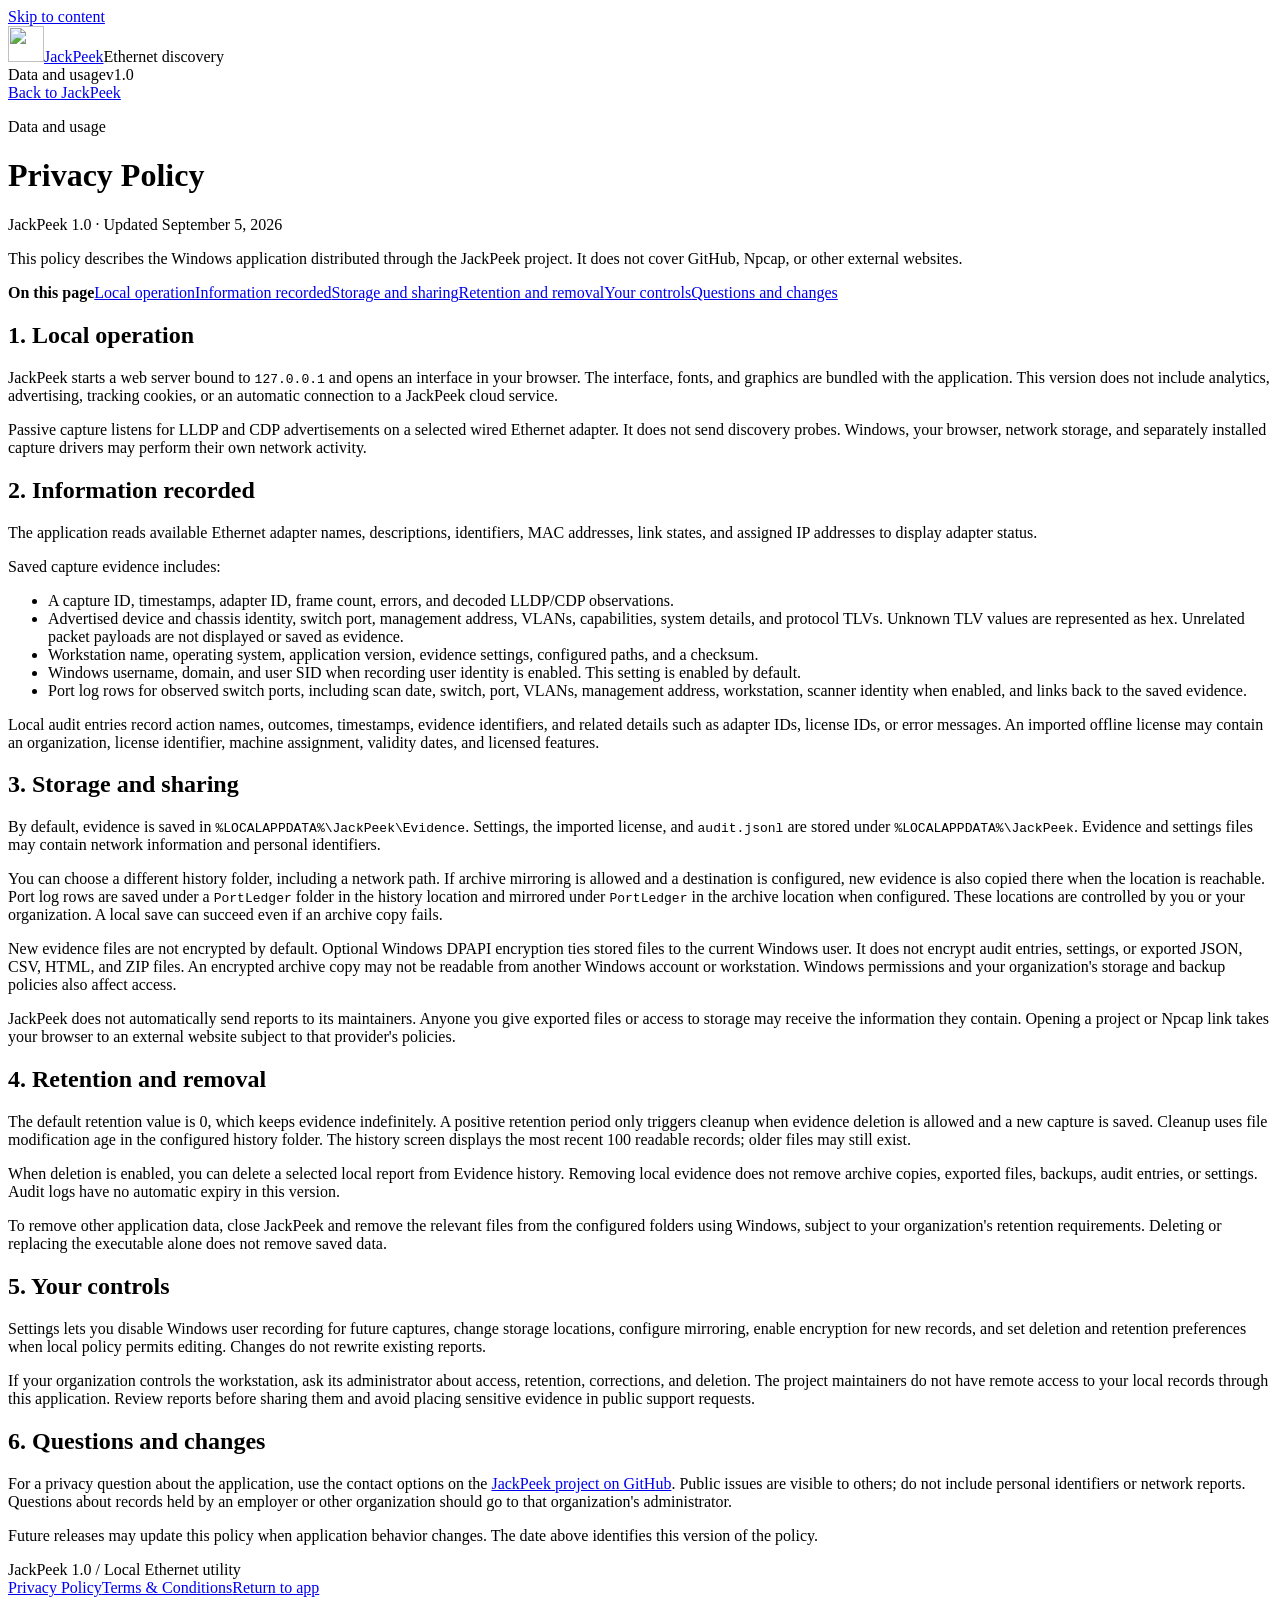
==== src/NetworkPortAnalyzer.Web/wwwroot/privacy.html @ 0394cdaa "Add JackPeek port ledger and readiness polish" ====
<!doctype html>
<html lang="en">
  <head>
    <meta charset="utf-8" />
    <meta name="viewport" content="width=device-width, initial-scale=1" />
    <title>Privacy Policy | JackPeek</title>
    <link rel="icon" type="image/png" href="/favicon.png" />
    <link rel="stylesheet" href="/styles.css" />
  </head>
  <body>
    <a class="skip-link" href="#main">Skip to content</a>
    <header class="topbar">
      <div class="shell topbar-inner">
        <a class="brand" href="/" aria-label="JackPeek capture"
          ><img
            src="/assets/port-checker.png"
            width="36"
            height="36"
            alt=""
          /><span>JackPeek</span></a
        ><span class="product-label">Ethernet discovery</span>
        <div class="workstation">
          <span>Data and usage</span><span class="version">v1.0</span>
        </div>
      </div>
    </header>
    <main id="main" class="shell main legal-main" tabindex="-1">
      <a class="legal-back" href="/#settings">Back to JackPeek</a>
      <div class="legal-heading">
        <p class="eyebrow">Data and usage</p>
        <h1>Privacy Policy</h1>
        <p>JackPeek 1.0 · Updated September 5, 2026</p>
        <p>
          This policy describes the Windows application distributed through the
          JackPeek project. It does not cover GitHub, Npcap, or other external
          websites.
        </p>
      </div>
      <div class="legal-layout">
        <nav class="legal-toc" aria-label="Privacy policy sections">
          <strong>On this page</strong><a href="#overview">Local operation</a
          ><a href="#records">Information recorded</a
          ><a href="#storage">Storage and sharing</a
          ><a href="#retention">Retention and removal</a
          ><a href="#choices">Your controls</a
          ><a href="#contact">Questions and changes</a>
        </nav>
        <article class="panel legal-content">
          <section id="overview">
            <h2>1. Local operation</h2>
            <p>
              JackPeek starts a web server bound to <code>127.0.0.1</code> and
              opens an interface in your browser. The interface, fonts, and
              graphics are bundled with the application. This version does not
              include analytics, advertising, tracking cookies, or an automatic
              connection to a JackPeek cloud service.
            </p>
            <p>
              Passive capture listens for LLDP and CDP advertisements on a
              selected wired Ethernet adapter. It does not send discovery
              probes. Windows, your browser, network storage, and separately
              installed capture drivers may perform their own network activity.
            </p>
          </section>
          <section id="records">
            <h2>2. Information recorded</h2>
            <p>
              The application reads available Ethernet adapter names,
              descriptions, identifiers, MAC addresses, link states, and
              assigned IP addresses to display adapter status.
            </p>
            <p>Saved capture evidence includes:</p>
            <ul>
              <li>
                A capture ID, timestamps, adapter ID, frame count, errors, and
                decoded LLDP/CDP observations.
              </li>
              <li>
                Advertised device and chassis identity, switch port, management
                address, VLANs, capabilities, system details, and protocol TLVs.
                Unknown TLV values are represented as hex. Unrelated packet
                payloads are not displayed or saved as evidence.
              </li>
              <li>
                Workstation name, operating system, application version,
                evidence settings, configured paths, and a checksum.
              </li>
              <li>
                Windows username, domain, and user SID when recording user
                identity is enabled. This setting is enabled by default.
              </li>
              <li>
                Port log rows for observed switch ports, including scan date,
                switch, port, VLANs, management address, workstation, scanner
                identity when enabled, and links back to the saved evidence.
              </li>
            </ul>
            <p>
              Local audit entries record action names, outcomes, timestamps,
              evidence identifiers, and related details such as adapter IDs,
              license IDs, or error messages. An imported offline license may
              contain an organization, license identifier, machine assignment,
              validity dates, and licensed features.
            </p>
          </section>
          <section id="storage">
            <h2>3. Storage and sharing</h2>
            <p>
              By default, evidence is saved in
              <code>%LOCALAPPDATA%\JackPeek\Evidence</code>. Settings, the
              imported license, and <code>audit.jsonl</code> are stored under
              <code>%LOCALAPPDATA%\JackPeek</code>. Evidence and settings files
              may contain network information and personal identifiers.
            </p>
            <p>
              You can choose a different history folder, including a network
              path. If archive mirroring is allowed and a destination is
              configured, new evidence is also copied there when the location is
              reachable. Port log rows are saved under a
              <code>PortLedger</code> folder in the history location and mirrored
              under <code>PortLedger</code> in the archive location when
              configured. These locations are controlled by you or your
              organization. A local save can succeed even if an archive copy
              fails.
            </p>
            <p>
              New evidence files are not encrypted by default. Optional Windows
              DPAPI encryption ties stored files to the current Windows user. It
              does not encrypt audit entries, settings, or exported JSON, CSV,
              HTML, and ZIP files. An encrypted archive copy may not be readable
              from another Windows account or workstation. Windows permissions
              and your organization's storage and backup policies also affect
              access.
            </p>
            <p>
              JackPeek does not automatically send reports to its maintainers.
              Anyone you give exported files or access to storage may receive
              the information they contain. Opening a project or Npcap link
              takes your browser to an external website subject to that
              provider's policies.
            </p>
          </section>
          <section id="retention">
            <h2>4. Retention and removal</h2>
            <p>
              The default retention value is 0, which keeps evidence
              indefinitely. A positive retention period only triggers cleanup
              when evidence deletion is allowed and a new capture is saved.
              Cleanup uses file modification age in the configured history
              folder. The history screen displays the most recent 100 readable
              records; older files may still exist.
            </p>
            <p>
              When deletion is enabled, you can delete a selected local report
              from Evidence history. Removing local evidence does not remove
              archive copies, exported files, backups, audit entries, or
              settings. Audit logs have no automatic expiry in this version.
            </p>
            <p>
              To remove other application data, close JackPeek and remove the
              relevant files from the configured folders using Windows, subject
              to your organization's retention requirements. Deleting or
              replacing the executable alone does not remove saved data.
            </p>
          </section>
          <section id="choices">
            <h2>5. Your controls</h2>
            <p>
              Settings lets you disable Windows user recording for future
              captures, change storage locations, configure mirroring, enable
              encryption for new records, and set deletion and retention
              preferences when local policy permits editing. Changes do not
              rewrite existing reports.
            </p>
            <p>
              If your organization controls the workstation, ask its
              administrator about access, retention, corrections, and deletion.
              The project maintainers do not have remote access to your local
              records through this application. Review reports before sharing
              them and avoid placing sensitive evidence in public support
              requests.
            </p>
          </section>
          <section id="contact">
            <h2>6. Questions and changes</h2>
            <p>
              For a privacy question about the application, use the contact
              options on the
              <a
                href="https://github.com/joshalmo00/jackpeek"
                target="_blank"
                rel="noopener noreferrer"
                >JackPeek project on GitHub</a
              >. Public issues are visible to others; do not include personal
              identifiers or network reports. Questions about records held by an
              employer or other organization should go to that organization's
              administrator.
            </p>
            <p>
              Future releases may update this policy when application behavior
              changes. The date above identifies this version of the policy.
            </p>
          </section>
        </article>
      </div>
    </main>
    <footer class="shell footer">
      <span
        >JackPeek 1.0 <span class="footer-divider">/</span> Local Ethernet
        utility</span
      >
      <nav aria-label="Legal and project">
        <a href="/privacy" aria-current="page">Privacy Policy</a
        ><a href="/terms">Terms &amp; Conditions</a
        ><a href="/">Return to app</a>
      </nav>
    </footer>
  </body>
</html>
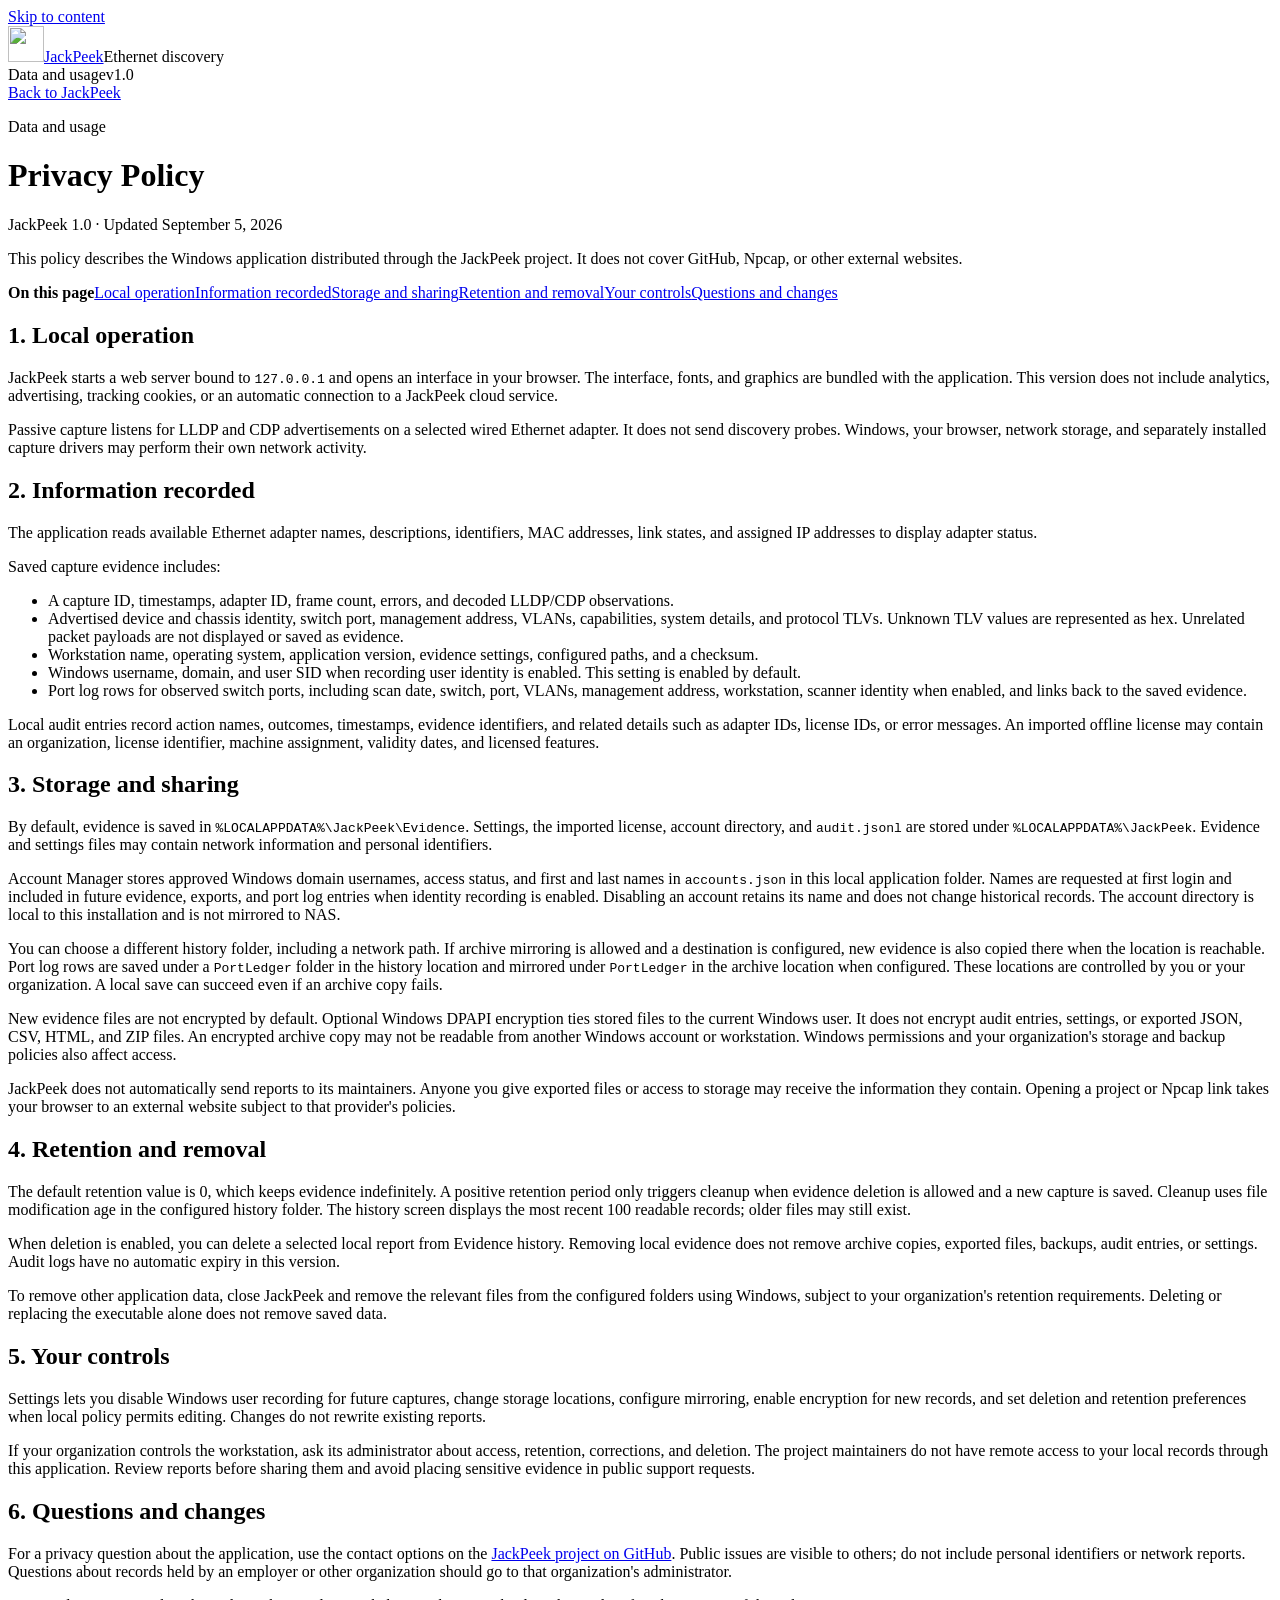
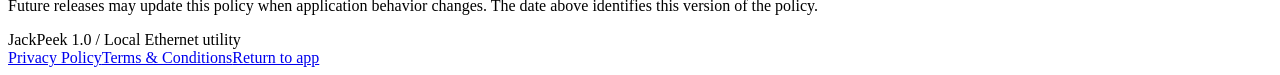
==== commit fa9a10d8: "Add account sign-in and unified port history comparisons" ====
--- a/src/NetworkPortAnalyzer.Web/wwwroot/privacy.html
+++ b/src/NetworkPortAnalyzer.Web/wwwroot/privacy.html
@@ -108,9 +108,18 @@
             <p>
               By default, evidence is saved in
               <code>%LOCALAPPDATA%\JackPeek\Evidence</code>. Settings, the
-              imported license, and <code>audit.jsonl</code> are stored under
+              imported license, account directory, and <code>audit.jsonl</code> are stored under
               <code>%LOCALAPPDATA%\JackPeek</code>. Evidence and settings files
               may contain network information and personal identifiers.
+            </p>
+            <p>
+              Account Manager stores approved Windows domain usernames, access
+              status, and first and last names in <code>accounts.json</code> in
+              this local application folder. Names are requested at first login
+              and included in future evidence, exports, and port log entries
+              when identity recording is enabled. Disabling an account retains
+              its name and does not change historical records. The account
+              directory is local to this installation and is not mirrored to NAS.
             </p>
             <p>
               You can choose a different history folder, including a network
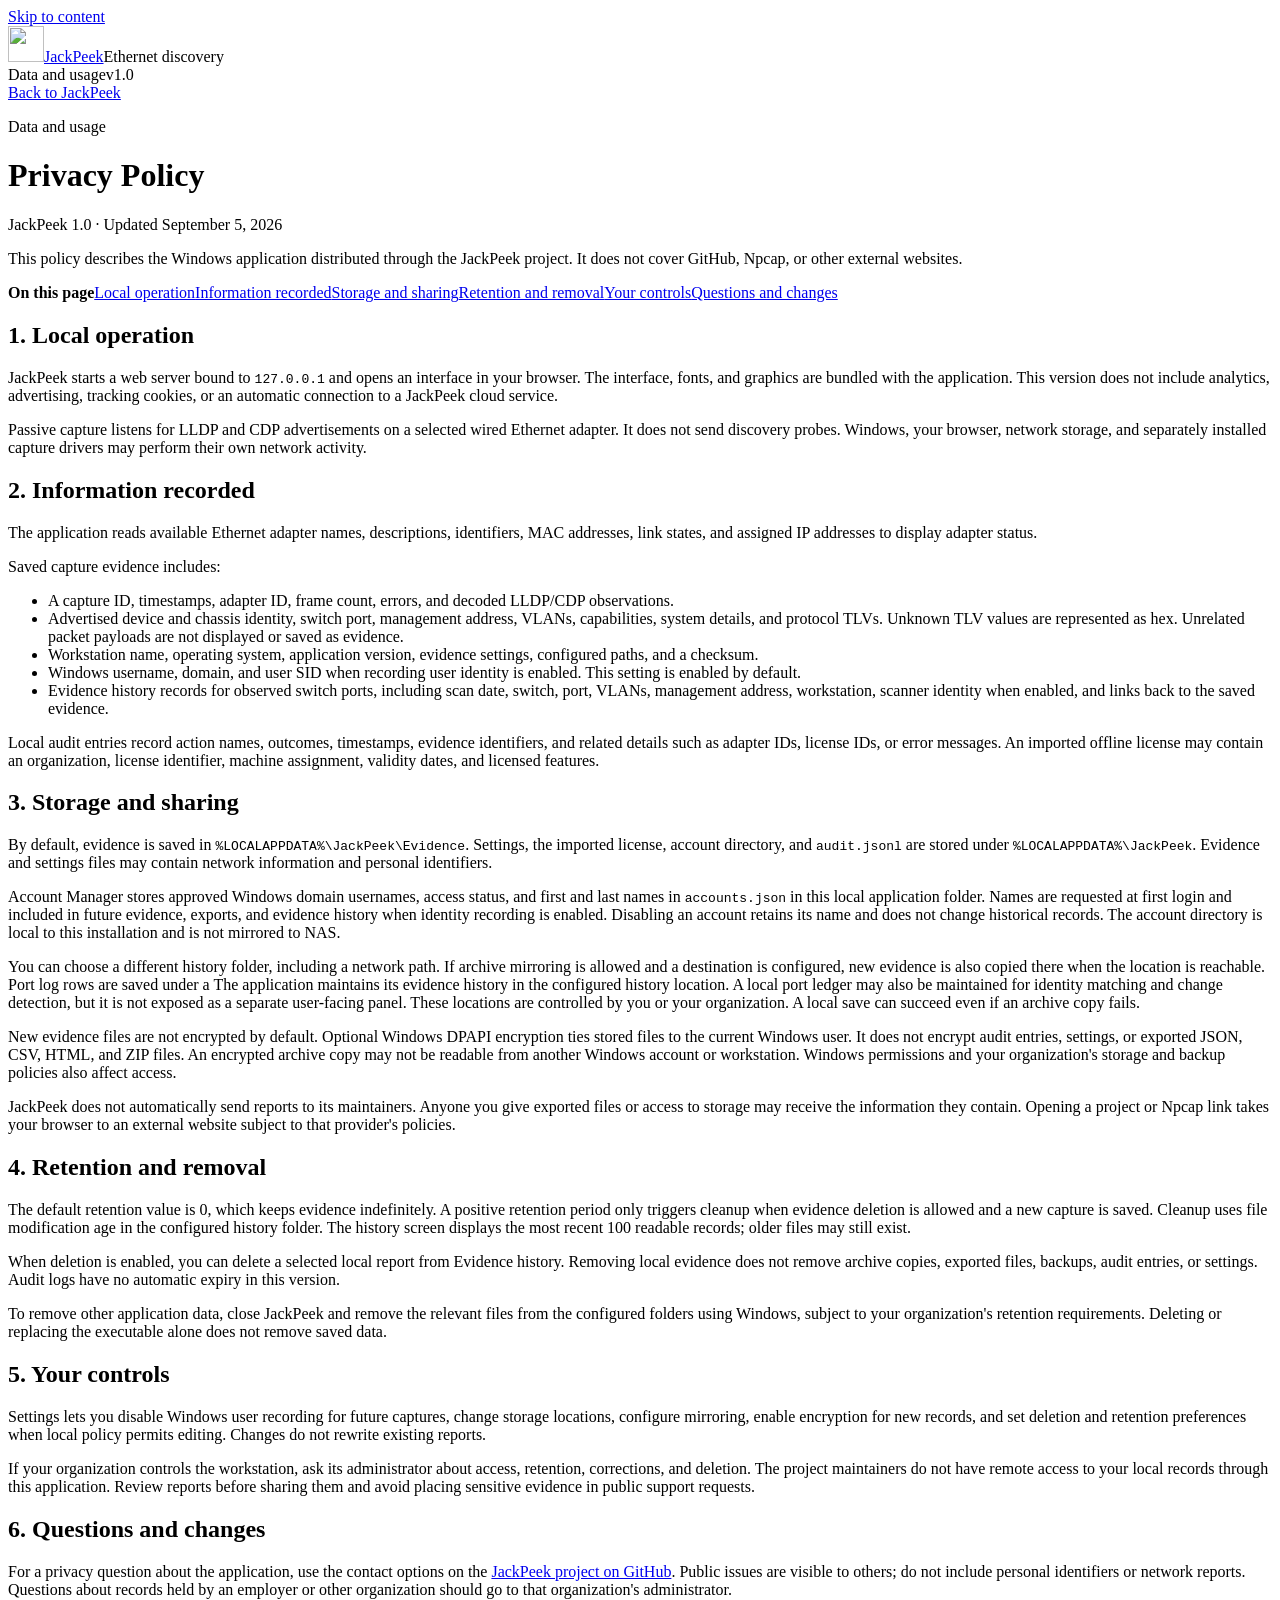
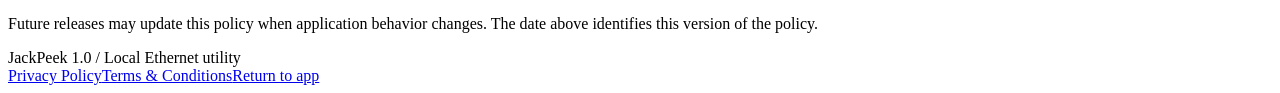
==== commit 7cadfd38: "Polish enterprise workbench UI and access flow" ====
--- a/src/NetworkPortAnalyzer.Web/wwwroot/privacy.html
+++ b/src/NetworkPortAnalyzer.Web/wwwroot/privacy.html
@@ -90,7 +90,7 @@
                 identity is enabled. This setting is enabled by default.
               </li>
               <li>
-                Port log rows for observed switch ports, including scan date,
+                Evidence history records for observed switch ports, including scan date,
                 switch, port, VLANs, management address, workstation, scanner
                 identity when enabled, and links back to the saved evidence.
               </li>
@@ -116,7 +116,7 @@
               Account Manager stores approved Windows domain usernames, access
               status, and first and last names in <code>accounts.json</code> in
               this local application folder. Names are requested at first login
-              and included in future evidence, exports, and port log entries
+              and included in future evidence, exports, and evidence history
               when identity recording is enabled. Disabling an account retains
               its name and does not change historical records. The account
               directory is local to this installation and is not mirrored to NAS.
@@ -126,11 +126,12 @@
               path. If archive mirroring is allowed and a destination is
               configured, new evidence is also copied there when the location is
               reachable. Port log rows are saved under a
-              <code>PortLedger</code> folder in the history location and mirrored
-              under <code>PortLedger</code> in the archive location when
-              configured. These locations are controlled by you or your
-              organization. A local save can succeed even if an archive copy
-              fails.
+              The application maintains its evidence history in the configured
+              history location. A local port ledger may also be maintained for
+              identity matching and change detection, but it is not exposed as
+              a separate user-facing panel. These locations are controlled by
+              you or your organization. A local save can succeed even if an
+              archive copy fails.
             </p>
             <p>
               New evidence files are not encrypted by default. Optional Windows
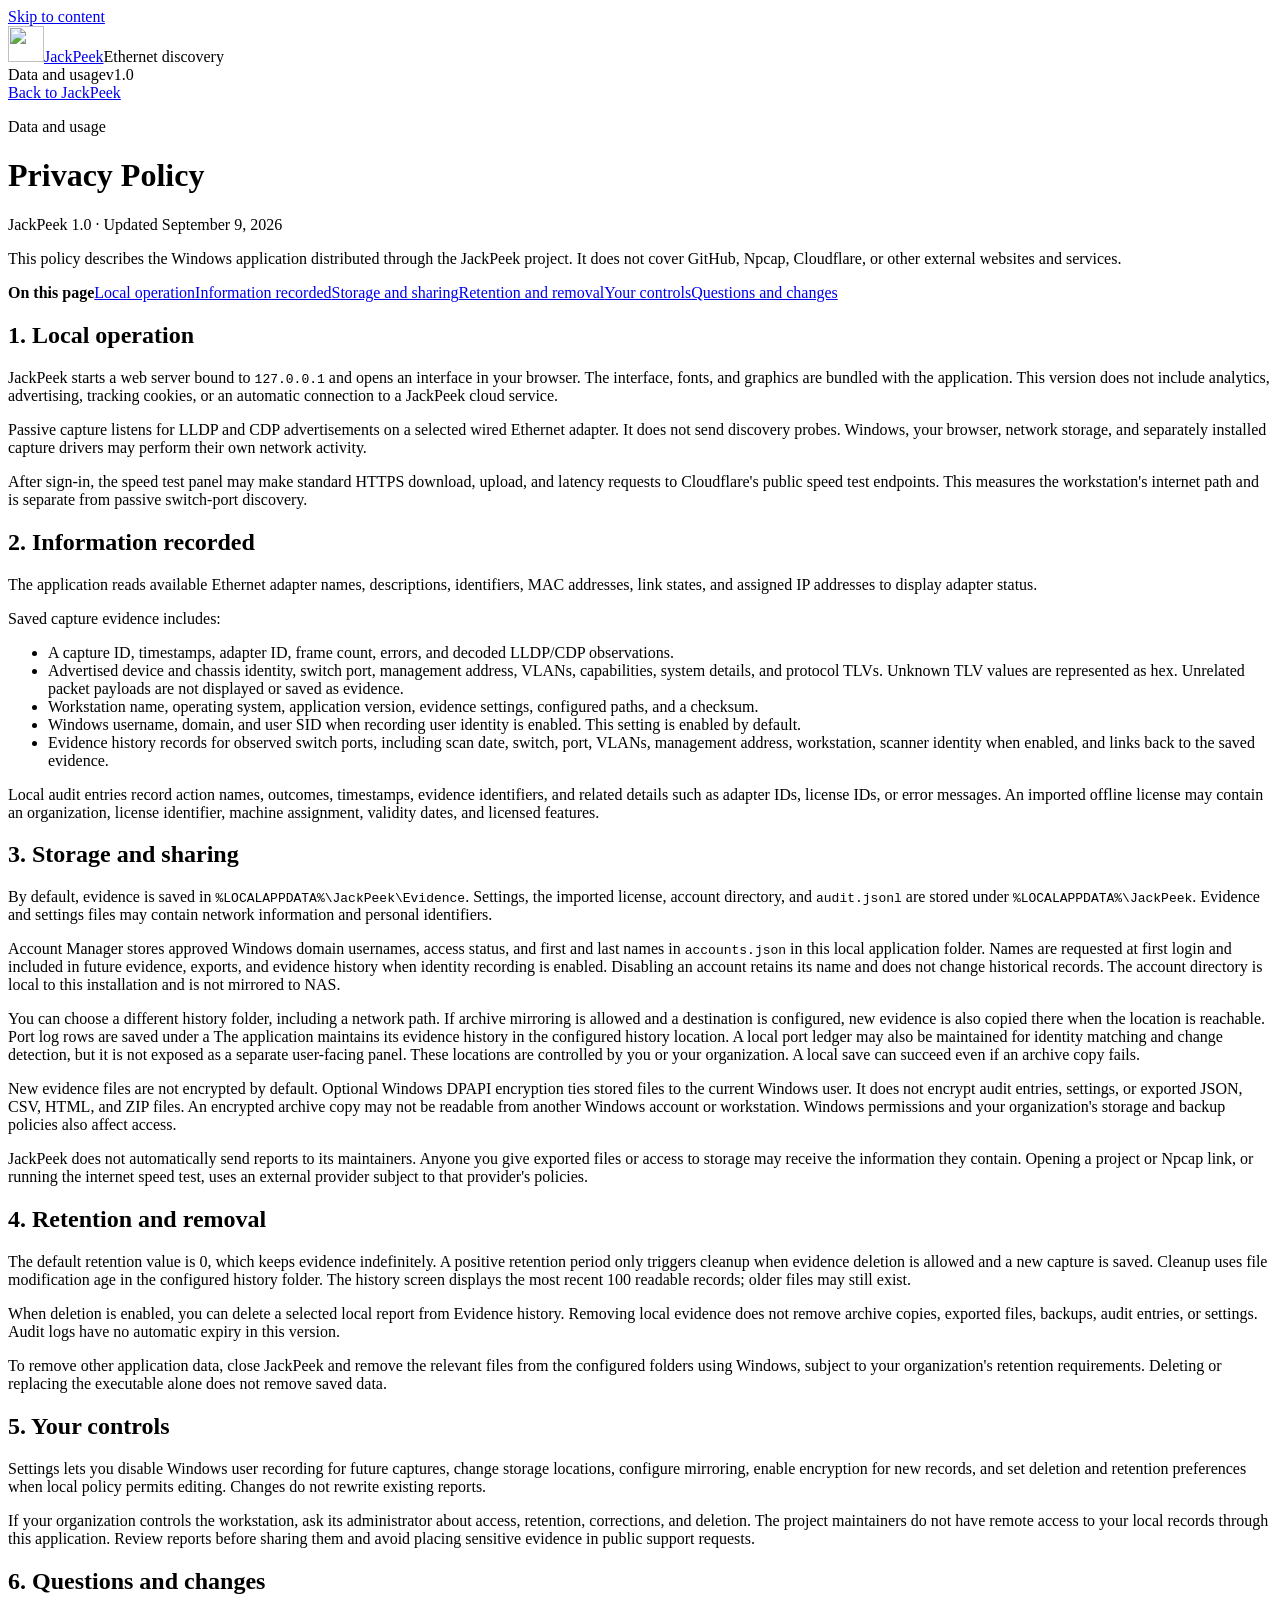
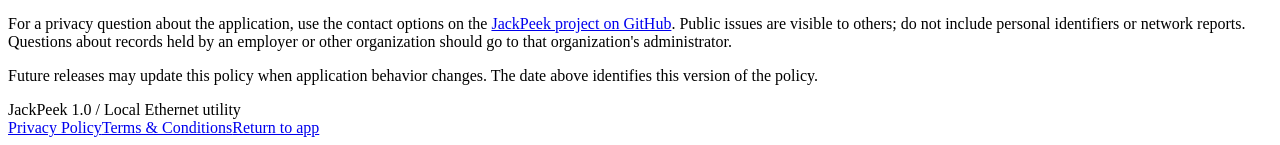
==== commit 5cc30ce6: "Polish JackPeek dashboard UI" ====
--- a/src/NetworkPortAnalyzer.Web/wwwroot/privacy.html
+++ b/src/NetworkPortAnalyzer.Web/wwwroot/privacy.html
@@ -29,11 +29,11 @@
       <div class="legal-heading">
         <p class="eyebrow">Data and usage</p>
         <h1>Privacy Policy</h1>
-        <p>JackPeek 1.0 · Updated September 5, 2026</p>
+        <p>JackPeek 1.0 · Updated September 9, 2026</p>
         <p>
           This policy describes the Windows application distributed through the
-          JackPeek project. It does not cover GitHub, Npcap, or other external
-          websites.
+          JackPeek project. It does not cover GitHub, Npcap, Cloudflare, or
+          other external websites and services.
         </p>
       </div>
       <div class="legal-layout">
@@ -61,6 +61,12 @@
               probes. Windows, your browser, network storage, and separately
               installed capture drivers may perform their own network activity.
             </p>
+            <p>
+              After sign-in, the speed test panel may make standard HTTPS
+              download, upload, and latency requests to Cloudflare's public
+              speed test endpoints. This measures the workstation's internet
+              path and is separate from passive switch-port discovery.
+            </p>
           </section>
           <section id="records">
             <h2>2. Information recorded</h2>
@@ -145,9 +151,9 @@
             <p>
               JackPeek does not automatically send reports to its maintainers.
               Anyone you give exported files or access to storage may receive
-              the information they contain. Opening a project or Npcap link
-              takes your browser to an external website subject to that
-              provider's policies.
+              the information they contain. Opening a project or Npcap link, or
+              running the internet speed test, uses an external provider subject
+              to that provider's policies.
             </p>
           </section>
           <section id="retention">
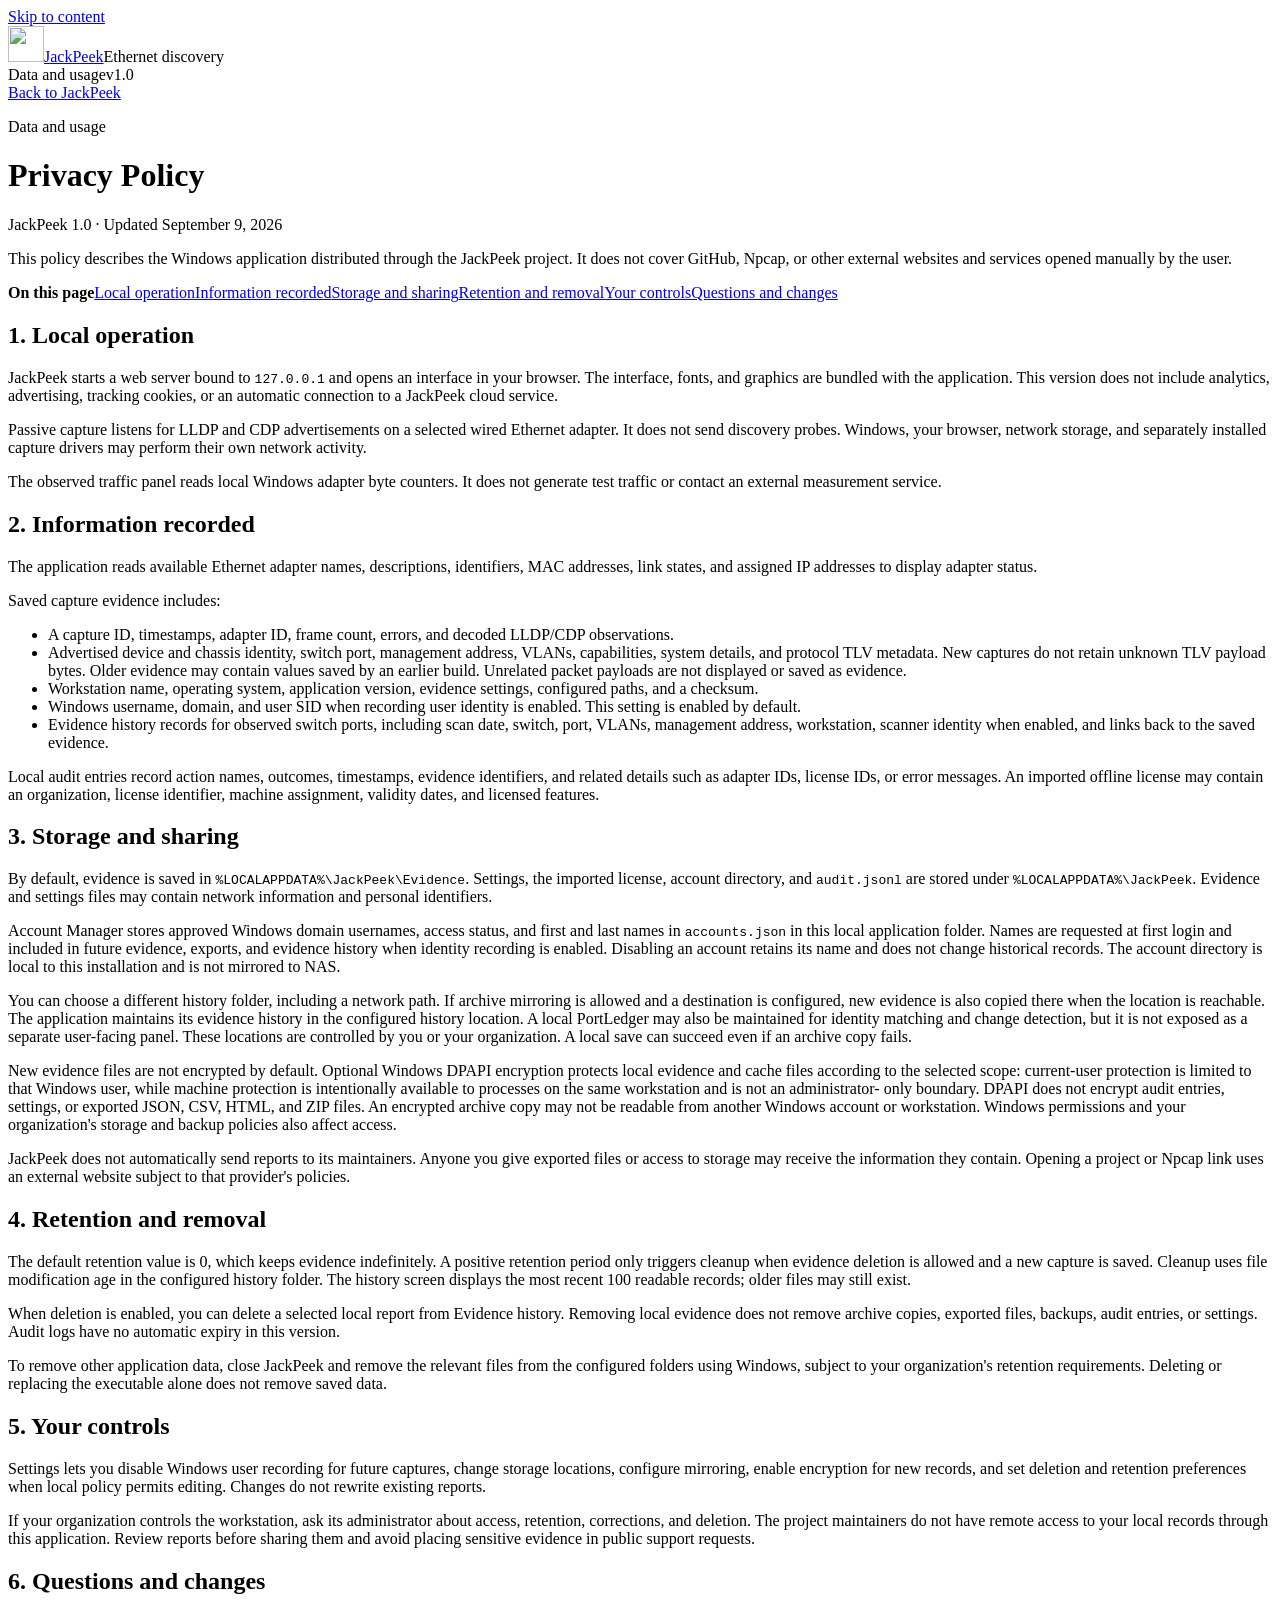
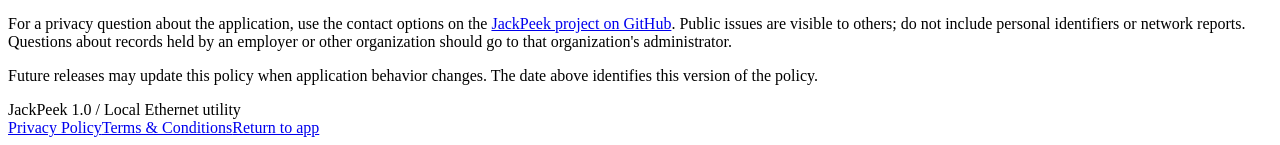
==== commit 8b29ff12: "Harden JackPeek and polish light UI" ====
--- a/src/NetworkPortAnalyzer.Web/wwwroot/privacy.html
+++ b/src/NetworkPortAnalyzer.Web/wwwroot/privacy.html
@@ -32,8 +32,8 @@
         <p>JackPeek 1.0 · Updated September 9, 2026</p>
         <p>
           This policy describes the Windows application distributed through the
-          JackPeek project. It does not cover GitHub, Npcap, Cloudflare, or
-          other external websites and services.
+          JackPeek project. It does not cover GitHub, Npcap, or other external
+          websites and services opened manually by the user.
         </p>
       </div>
       <div class="legal-layout">
@@ -62,10 +62,9 @@
               installed capture drivers may perform their own network activity.
             </p>
             <p>
-              After sign-in, the speed test panel may make standard HTTPS
-              download, upload, and latency requests to Cloudflare's public
-              speed test endpoints. This measures the workstation's internet
-              path and is separate from passive switch-port discovery.
+              The observed traffic panel reads local Windows adapter byte
+              counters. It does not generate test traffic or contact an external
+              measurement service.
             </p>
           </section>
           <section id="records">
@@ -83,9 +82,10 @@
               </li>
               <li>
                 Advertised device and chassis identity, switch port, management
-                address, VLANs, capabilities, system details, and protocol TLVs.
-                Unknown TLV values are represented as hex. Unrelated packet
-                payloads are not displayed or saved as evidence.
+                address, VLANs, capabilities, system details, and protocol TLV
+                metadata. New captures do not retain unknown TLV payload bytes.
+                Older evidence may contain values saved by an earlier build.
+                Unrelated packet payloads are not displayed or saved as evidence.
               </li>
               <li>
                 Workstation name, operating system, application version,
@@ -131,29 +131,30 @@
               You can choose a different history folder, including a network
               path. If archive mirroring is allowed and a destination is
               configured, new evidence is also copied there when the location is
-              reachable. Port log rows are saved under a
-              The application maintains its evidence history in the configured
-              history location. A local port ledger may also be maintained for
-              identity matching and change detection, but it is not exposed as
-              a separate user-facing panel. These locations are controlled by
-              you or your organization. A local save can succeed even if an
-              archive copy fails.
+              reachable. The application maintains its evidence history in the
+              configured history location. A local PortLedger may also be
+              maintained for identity matching and change detection, but it is
+              not exposed as a separate user-facing panel. These locations are
+              controlled by you or your organization. A local save can succeed
+              even if an archive copy fails.
             </p>
             <p>
               New evidence files are not encrypted by default. Optional Windows
-              DPAPI encryption ties stored files to the current Windows user. It
-              does not encrypt audit entries, settings, or exported JSON, CSV,
-              HTML, and ZIP files. An encrypted archive copy may not be readable
-              from another Windows account or workstation. Windows permissions
-              and your organization's storage and backup policies also affect
-              access.
+              DPAPI encryption protects local evidence and cache files according
+              to the selected scope: current-user protection is limited to that
+              Windows user, while machine protection is intentionally available
+              to processes on the same workstation and is not an administrator-
+              only boundary. DPAPI does not encrypt audit entries, settings, or
+              exported JSON, CSV, HTML, and ZIP files. An encrypted archive copy
+              may not be readable from another Windows account or workstation.
+              Windows permissions and your organization's storage and backup
+              policies also affect access.
             </p>
             <p>
               JackPeek does not automatically send reports to its maintainers.
               Anyone you give exported files or access to storage may receive
-              the information they contain. Opening a project or Npcap link, or
-              running the internet speed test, uses an external provider subject
-              to that provider's policies.
+              the information they contain. Opening a project or Npcap link uses
+              an external website subject to that provider's policies.
             </p>
           </section>
           <section id="retention">
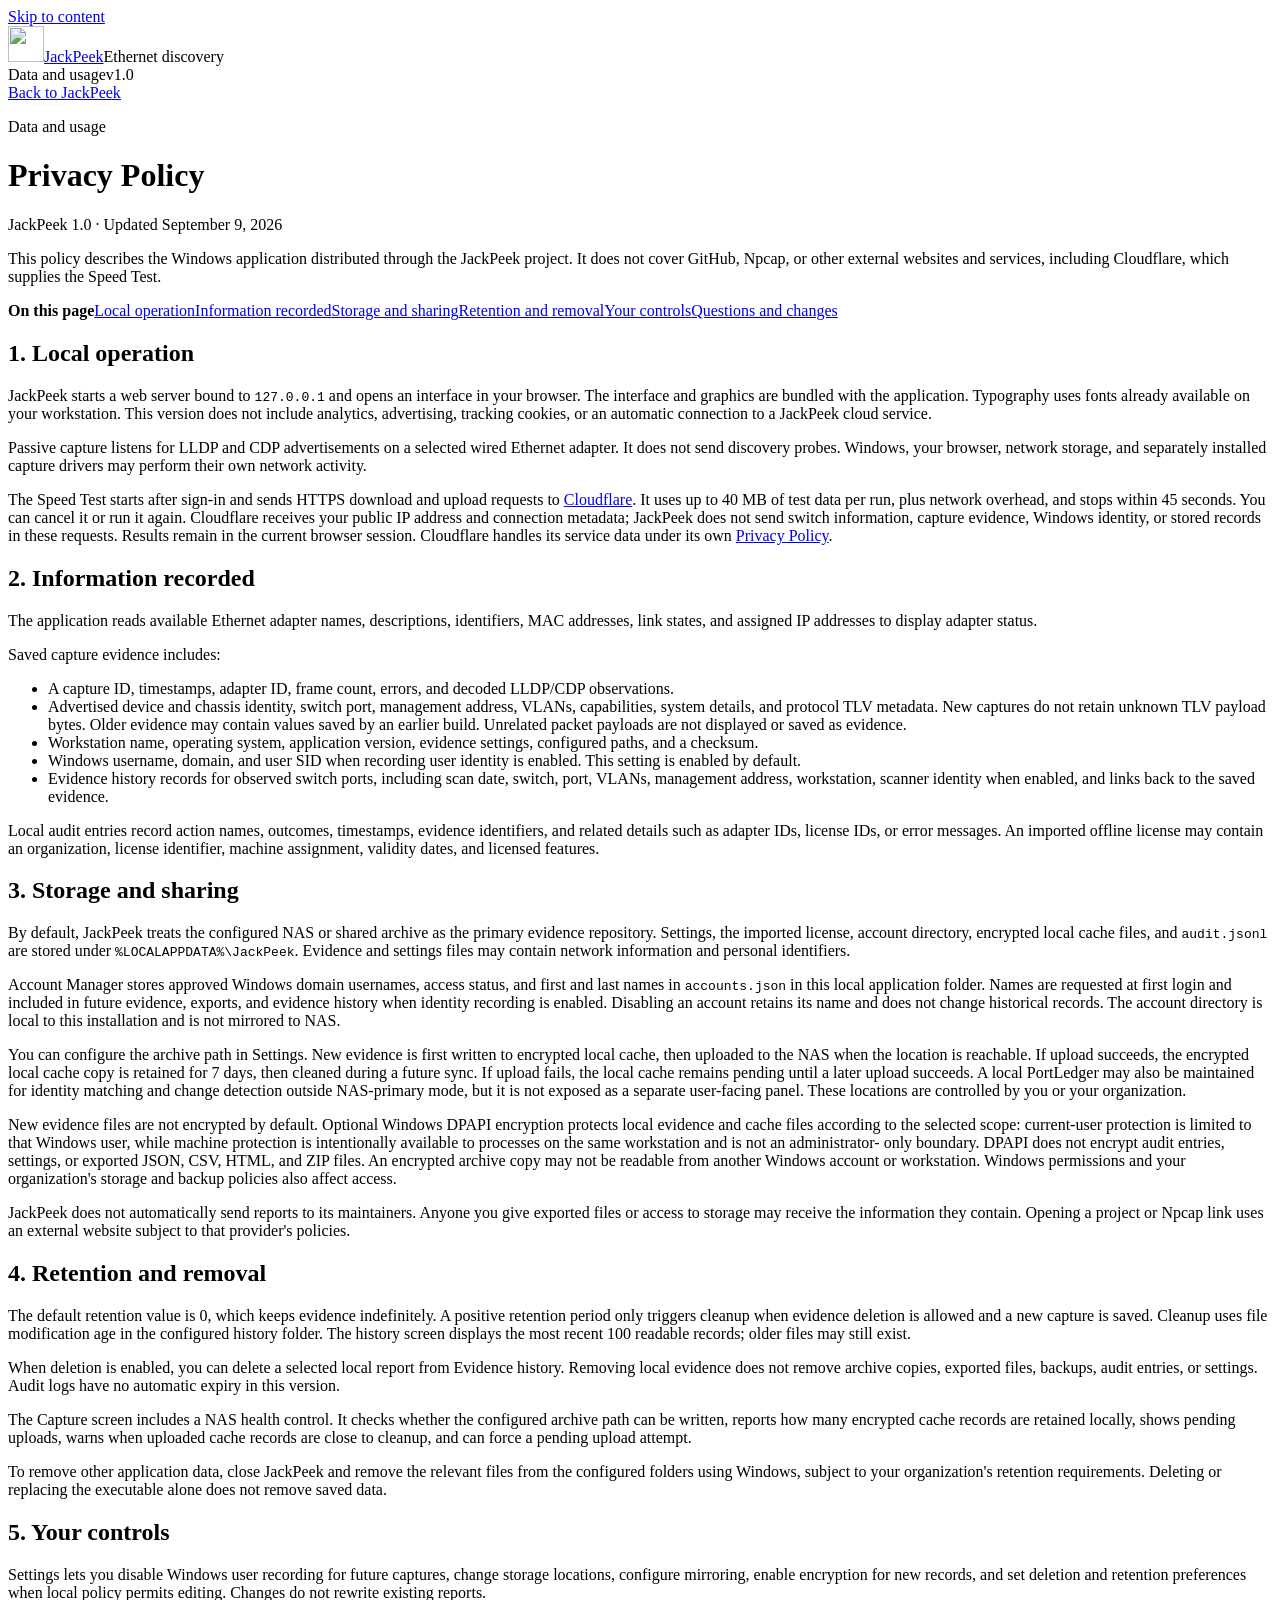
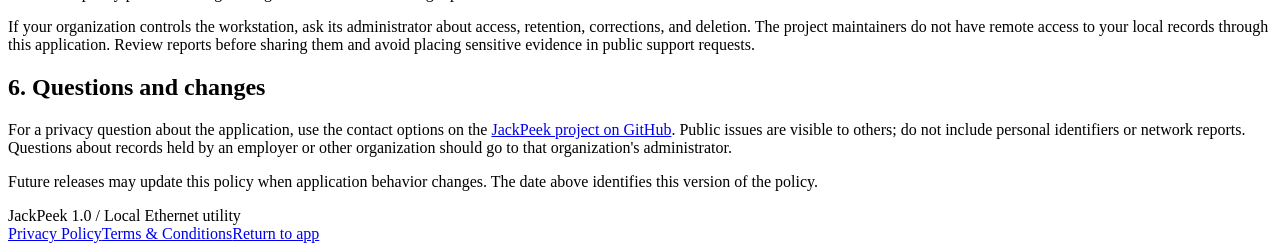
==== commit 30574b98: "Add NAS health cache workflow" ====
--- a/src/NetworkPortAnalyzer.Web/wwwroot/privacy.html
+++ b/src/NetworkPortAnalyzer.Web/wwwroot/privacy.html
@@ -4,8 +4,9 @@
     <meta charset="utf-8" />
     <meta name="viewport" content="width=device-width, initial-scale=1" />
     <title>Privacy Policy | JackPeek</title>
-    <link rel="icon" type="image/png" href="/favicon.png" />
+    <link rel="icon" type="image/svg+xml" href="/assets/favicon.svg" />
     <link rel="stylesheet" href="/styles.css" />
+    <script src="/ui-system.js" defer></script>
   </head>
   <body>
     <a class="skip-link" href="#main">Skip to content</a>
@@ -13,7 +14,7 @@
       <div class="shell topbar-inner">
         <a class="brand" href="/" aria-label="JackPeek capture"
           ><img
-            src="/assets/port-checker.png"
+            src="/assets/jackpeek-mark.svg"
             width="36"
             height="36"
             alt=""
@@ -33,7 +34,8 @@
         <p>
           This policy describes the Windows application distributed through the
           JackPeek project. It does not cover GitHub, Npcap, or other external
-          websites and services opened manually by the user.
+          websites and services, including Cloudflare, which supplies the
+          Speed Test.
         </p>
       </div>
       <div class="legal-layout">
@@ -50,9 +52,10 @@
             <h2>1. Local operation</h2>
             <p>
               JackPeek starts a web server bound to <code>127.0.0.1</code> and
-              opens an interface in your browser. The interface, fonts, and
-              graphics are bundled with the application. This version does not
-              include analytics, advertising, tracking cookies, or an automatic
+              opens an interface in your browser. The interface and graphics are
+              bundled with the application. Typography uses fonts already
+              available on your workstation. This version does not include
+              analytics, advertising, tracking cookies, or an automatic
               connection to a JackPeek cloud service.
             </p>
             <p>
@@ -62,9 +65,26 @@
               installed capture drivers may perform their own network activity.
             </p>
             <p>
-              The observed traffic panel reads local Windows adapter byte
-              counters. It does not generate test traffic or contact an external
-              measurement service.
+              The Speed Test starts after sign-in and sends HTTPS
+              download and upload requests to
+              <a
+                href="https://speed.cloudflare.com"
+                target="_blank"
+                rel="noopener noreferrer"
+                >Cloudflare</a
+              >. It uses up to 40 MB of test data per run, plus network
+              overhead, and stops within 45 seconds. You can cancel it or run it
+              again. Cloudflare receives your public IP address and connection
+              metadata; JackPeek does not send switch information, capture
+              evidence, Windows identity, or stored records in these requests.
+              Results remain in the current browser session. Cloudflare handles
+              its service data under its own
+              <a
+                href="https://www.cloudflare.com/privacypolicy/"
+                target="_blank"
+                rel="noopener noreferrer"
+                >Privacy Policy</a
+              >.
             </p>
           </section>
           <section id="records">
@@ -85,7 +105,8 @@
                 address, VLANs, capabilities, system details, and protocol TLV
                 metadata. New captures do not retain unknown TLV payload bytes.
                 Older evidence may contain values saved by an earlier build.
-                Unrelated packet payloads are not displayed or saved as evidence.
+                Unrelated packet payloads are not displayed or saved as
+                evidence.
               </li>
               <li>
                 Workstation name, operating system, application version,
@@ -96,9 +117,10 @@
                 identity is enabled. This setting is enabled by default.
               </li>
               <li>
-                Evidence history records for observed switch ports, including scan date,
-                switch, port, VLANs, management address, workstation, scanner
-                identity when enabled, and links back to the saved evidence.
+                Evidence history records for observed switch ports, including
+                scan date, switch, port, VLANs, management address, workstation,
+                scanner identity when enabled, and links back to the saved
+                evidence.
               </li>
             </ul>
             <p>
@@ -112,9 +134,10 @@
           <section id="storage">
             <h2>3. Storage and sharing</h2>
             <p>
-              By default, evidence is saved in
-              <code>%LOCALAPPDATA%\JackPeek\Evidence</code>. Settings, the
-              imported license, account directory, and <code>audit.jsonl</code> are stored under
+              By default, JackPeek treats the configured NAS or shared archive
+              as the primary evidence repository. Settings, the imported
+              license, account directory, encrypted local cache files, and
+              <code>audit.jsonl</code> are stored under
               <code>%LOCALAPPDATA%\JackPeek</code>. Evidence and settings files
               may contain network information and personal identifiers.
             </p>
@@ -125,18 +148,20 @@
               and included in future evidence, exports, and evidence history
               when identity recording is enabled. Disabling an account retains
               its name and does not change historical records. The account
-              directory is local to this installation and is not mirrored to NAS.
-            </p>
-            <p>
-              You can choose a different history folder, including a network
-              path. If archive mirroring is allowed and a destination is
-              configured, new evidence is also copied there when the location is
-              reachable. The application maintains its evidence history in the
-              configured history location. A local PortLedger may also be
-              maintained for identity matching and change detection, but it is
-              not exposed as a separate user-facing panel. These locations are
-              controlled by you or your organization. A local save can succeed
-              even if an archive copy fails.
+              directory is local to this installation and is not mirrored to
+              NAS.
+            </p>
+            <p>
+              You can configure the archive path in Settings. New evidence is
+              first written to encrypted local cache, then uploaded to the NAS
+              when the location is reachable. If upload succeeds, the encrypted
+              local cache copy is retained for 7 days, then cleaned during a
+              future sync. If upload fails, the local cache remains pending
+              until a later upload succeeds. A local PortLedger may also be
+              maintained for identity matching and change detection outside
+              NAS-primary mode, but it is not exposed as a separate user-facing
+              panel. These locations are controlled by you or your
+              organization.
             </p>
             <p>
               New evidence files are not encrypted by default. Optional Windows
@@ -172,6 +197,13 @@
               from Evidence history. Removing local evidence does not remove
               archive copies, exported files, backups, audit entries, or
               settings. Audit logs have no automatic expiry in this version.
+            </p>
+            <p>
+              The Capture screen includes a NAS health control. It checks
+              whether the configured archive path can be written, reports how
+              many encrypted cache records are retained locally, shows pending
+              uploads, warns when uploaded cache records are close to cleanup,
+              and can force a pending upload attempt.
             </p>
             <p>
               To remove other application data, close JackPeek and remove the
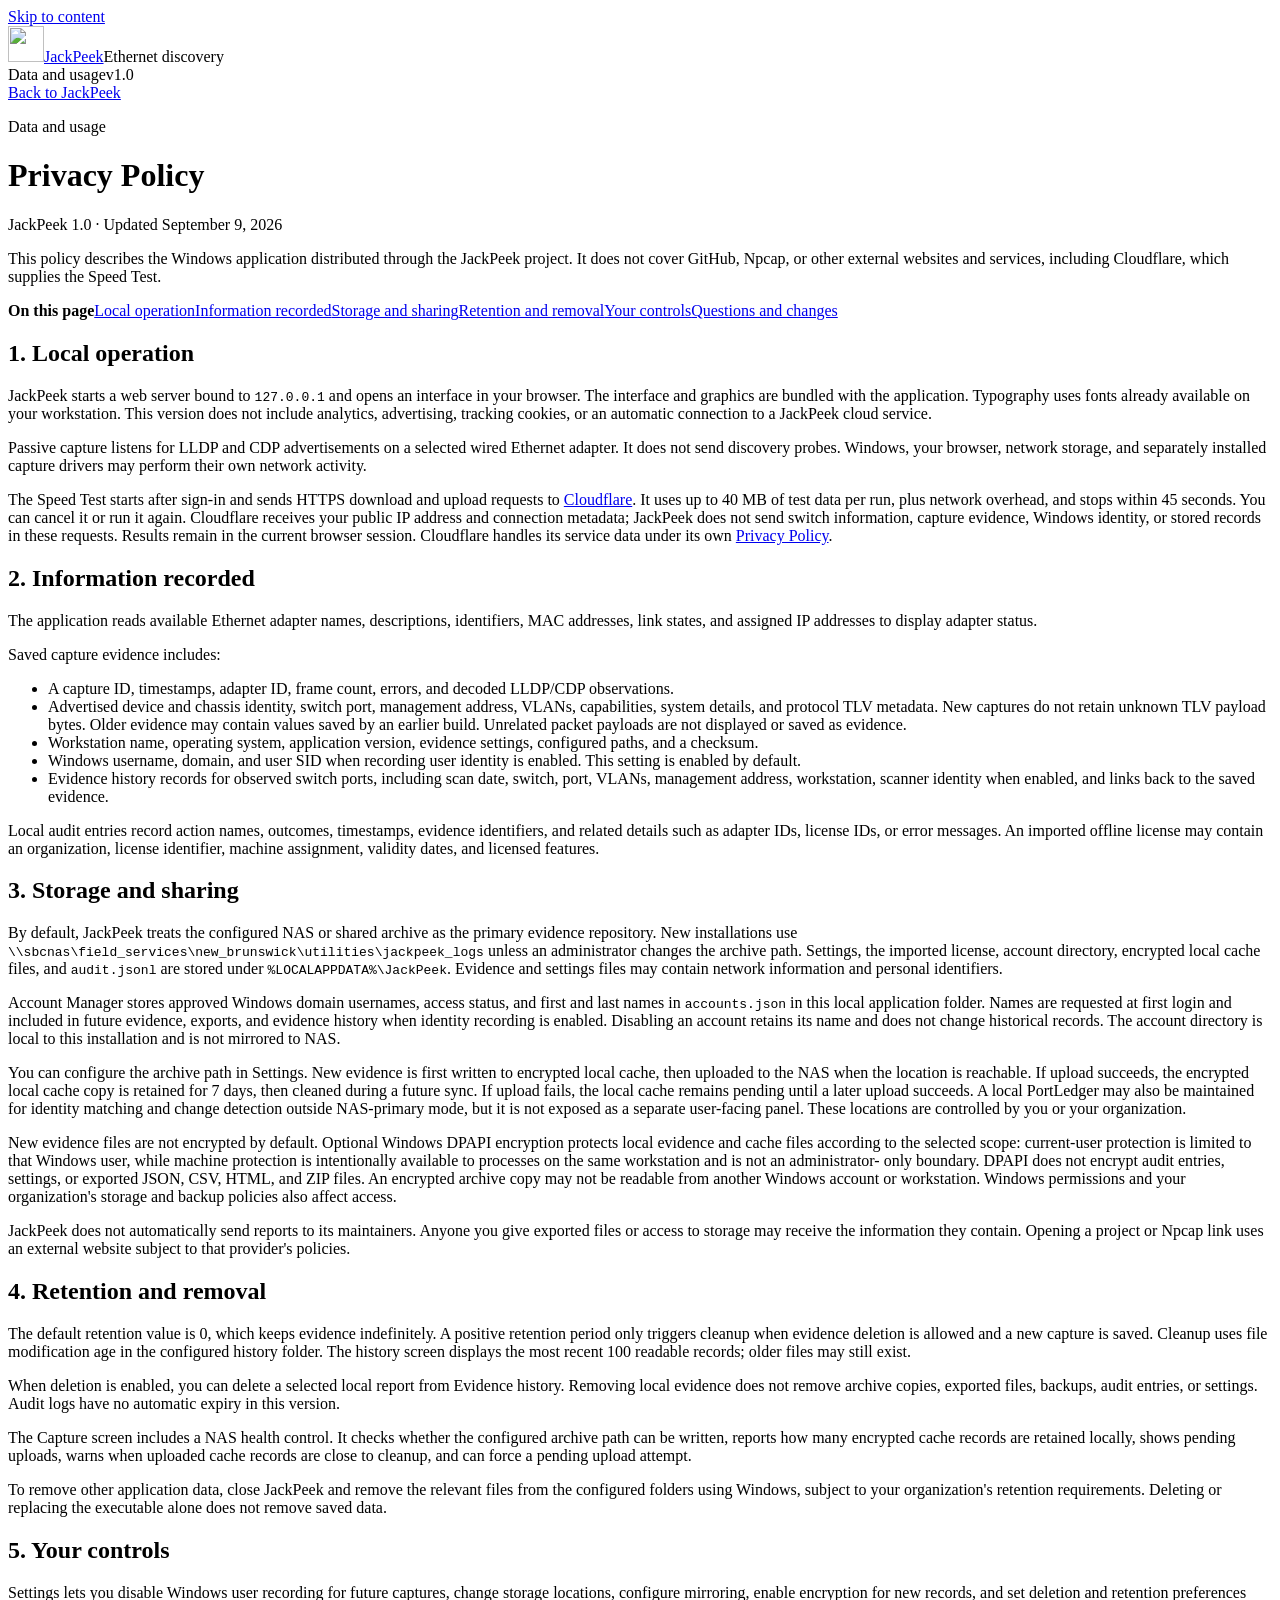
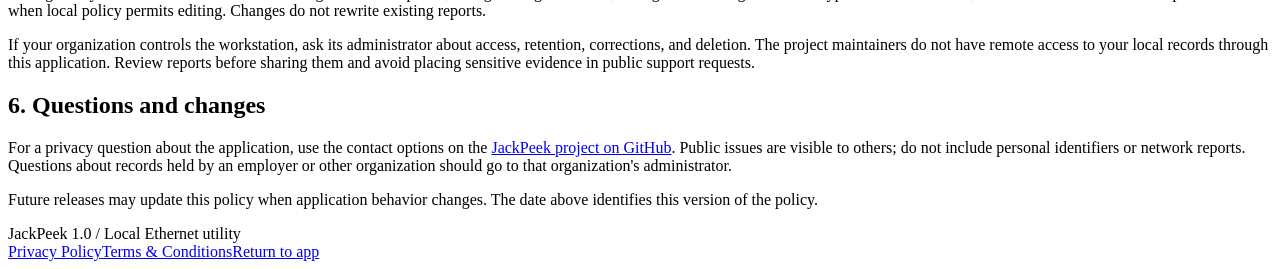
==== commit e9e575e0: "Set default NAS log repository" ====
--- a/src/NetworkPortAnalyzer.Web/wwwroot/privacy.html
+++ b/src/NetworkPortAnalyzer.Web/wwwroot/privacy.html
@@ -135,8 +135,10 @@
             <h2>3. Storage and sharing</h2>
             <p>
               By default, JackPeek treats the configured NAS or shared archive
-              as the primary evidence repository. Settings, the imported
-              license, account directory, encrypted local cache files, and
+              as the primary evidence repository. New installations use
+              <code>\\sbcnas\field_services\new_brunswick\utilities\jackpeek_logs</code>
+              unless an administrator changes the archive path. Settings, the
+              imported license, account directory, encrypted local cache files, and
               <code>audit.jsonl</code> are stored under
               <code>%LOCALAPPDATA%\JackPeek</code>. Evidence and settings files
               may contain network information and personal identifiers.
